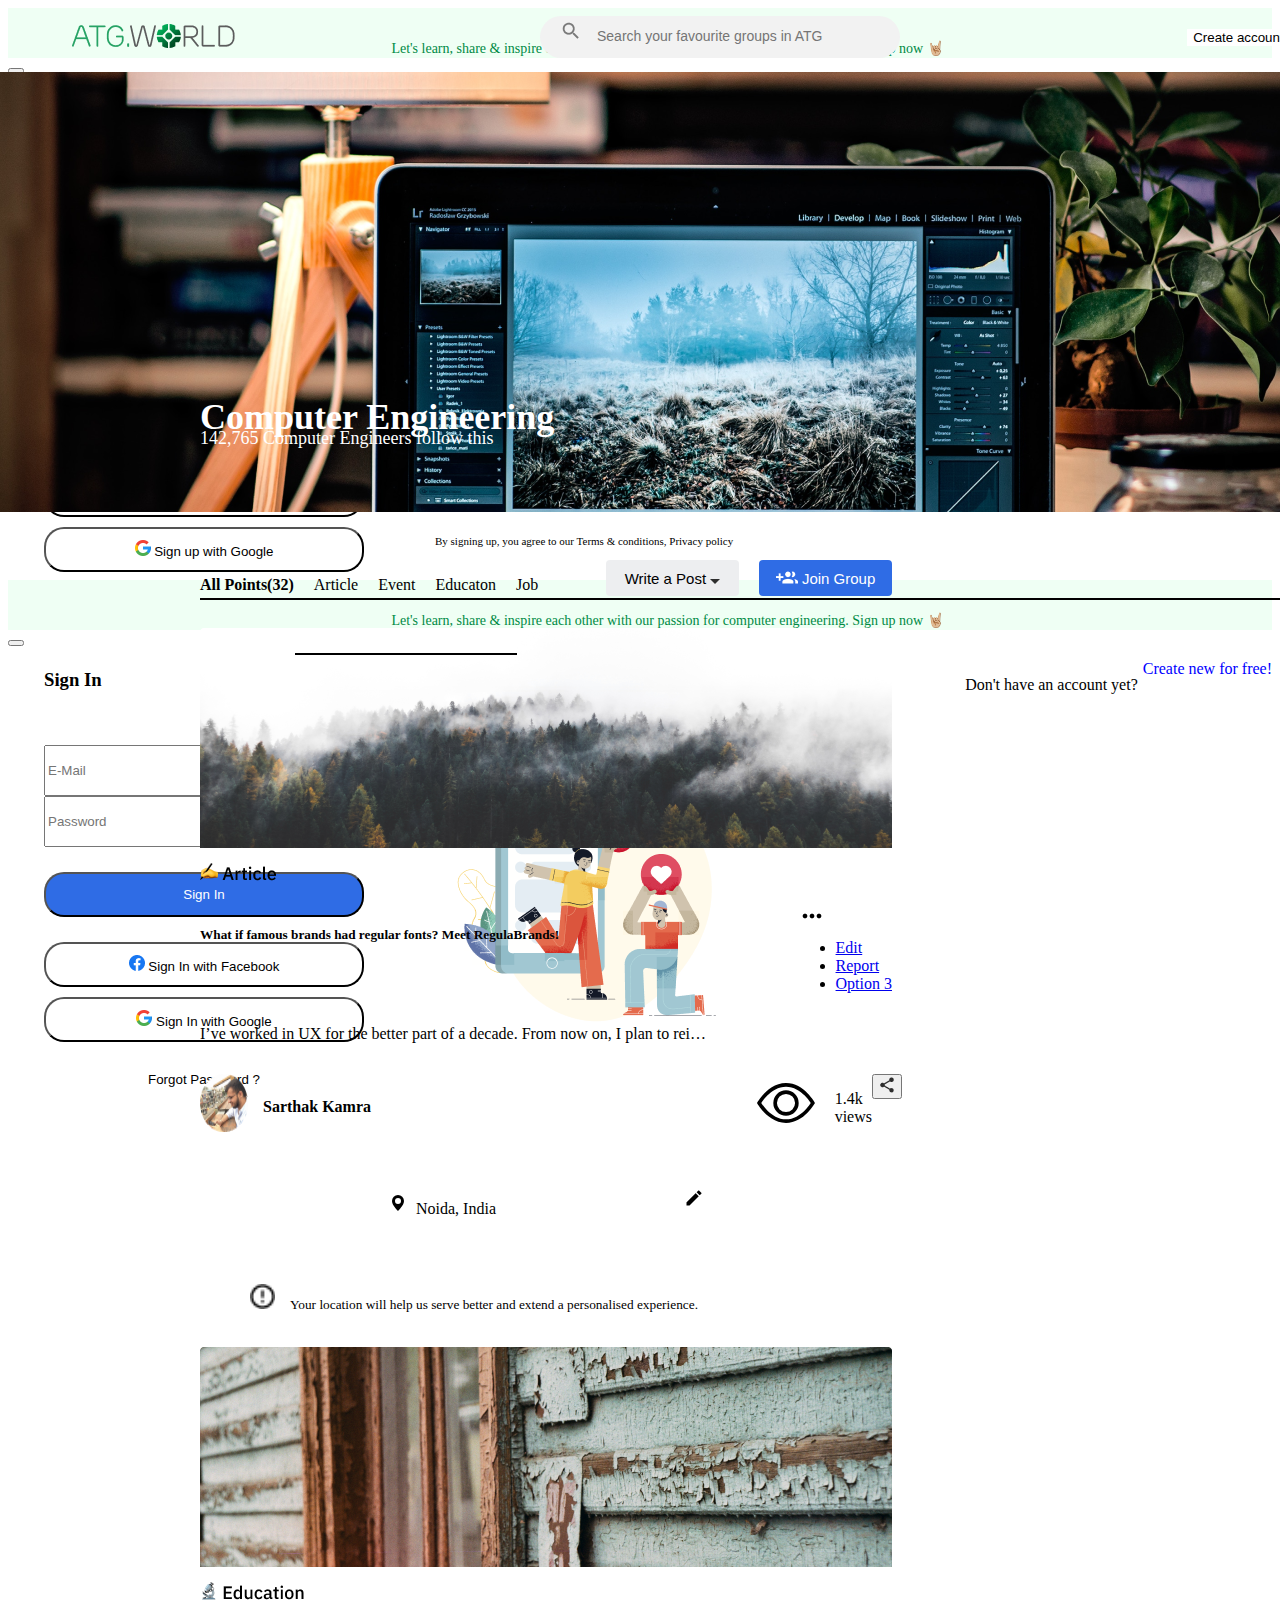
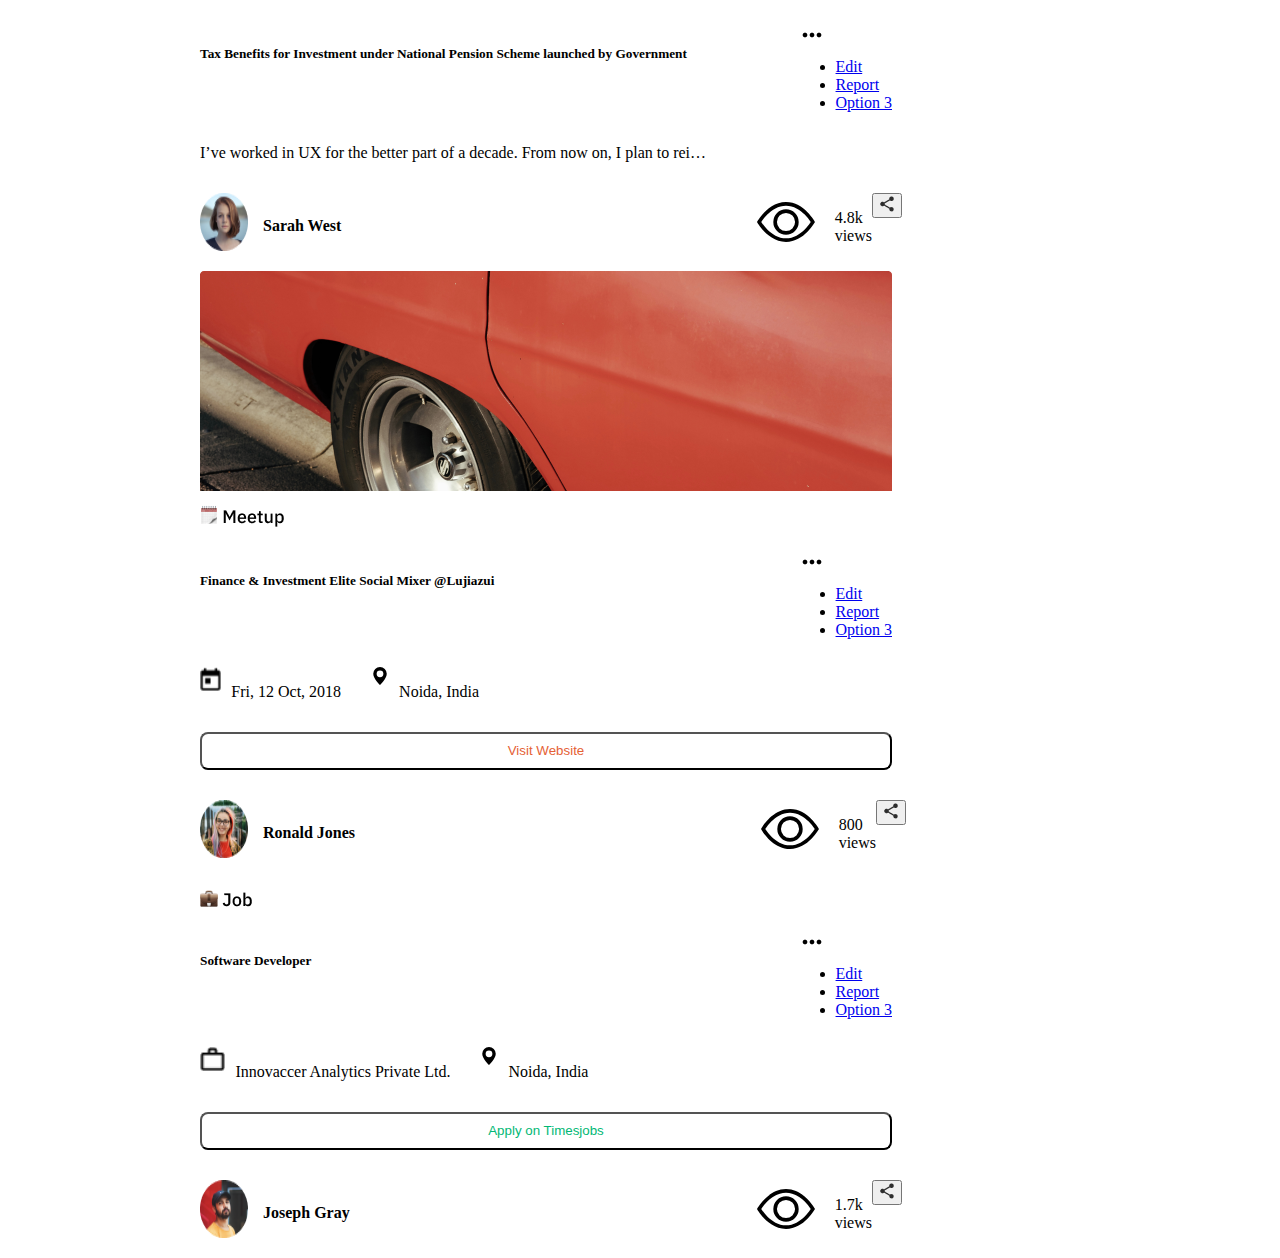
==== index.html @ e3e0e8a8 "initial commit" ====
<!DOCTYPE html>
<html lang="en">
<head>
    <meta charset="UTF-8">
    <meta http-equiv="X-UA-Compatible" content="IE=edge">
    <meta name="viewport" content="width=device-width, initial-scale=1.0">
    <title>ATG WORLD</title>
    <!-- CSS only -->
    <link href="https://cdn.jsdelivr.net/npm/bootstrap@5.1.1/dist/css/bootstrap.min.css" rel="stylesheet" integrity="sha384-F3w7mX95PdgyTmZZMECAngseQB83DfGTowi0iMjiWaeVhAn4FJkqJByhZMI3AhiU" crossorigin="anonymous">
    <script src="https://cdn.jsdelivr.net/npm/@popperjs/core@2.9.2/dist/umd/popper.min.js" ></script>
    <script src="https://cdn.jsdelivr.net/npm/bootstrap@5.0.1/dist/js/bootstrap.min.js" integrity="sha384-Atwg2Pkwv9vp0ygtn1JAojH0nYbwNJLPhwyoVbhoPwBhjQPR5VtM2+xf0Uwh9KtT" crossorigin="anonymous"></script>
    <link rel="stylesheet" href="./static/style.css">
</head>
<body>

    <!-- Navbar Content -->

    <nav class="navbar">
        <img src="./static/images/wholeatgworld.png" class="logo" alt="">
        <div class="search-bar">
            <div class="search">
                <img src="./static/images/Vectorsearch.png">
            </div>
            <input type="text" placeholder= "Search your favourite groups in ATG" class="input">
        </div>
        <div class="create-account">
            <div class="create-account-text">
                <button type="button" class="text" data-bs-toggle="modal" data-bs-target="#staticBackdrop">
                    Create account. <a class="signin-link">It's free!</a>
                </button>
            </div>
            <div class="create-account-img">
                <img src="./static/images/Vectorarrow.png" alt="" class="arrow">
            </div>
        </div>
    </nav>

    <!-- Sign up Modal -->
    <div class="modal fade" id="staticBackdrop" data-bs-backdrop="static" data-bs-keyboard="false" tabindex="-1" aria-labelledby="staticBackdropLabel" aria-hidden="true">
        <div class="modal-dialog modal-dialog-centered modal-lg">
            <div class="modal-content">
                <div class="modal-header">
                    <div class="alert" role="alert">
                        Let's learn, share & inspire each other with our passion for computer engineering. Sign up now 🤘🏼
                    </div>
                    <div class="mobile-header">
                        <h4>Create Account</h4>
                    </div>
                    <button type="button" class="btn-close" data-bs-dismiss="modal" aria-label="Close"></button>
                </div>
                <div class="modal-body">
                    <div class="create-account-modal">
                        <div class="create-account-modal-left">
                            <h3>Create Account</h3>
                        </div>
                        <div class="create-account-modal-right">
                            <p>Already have an account?</p>
                            <a data-bs-toggle="modal" data-bs-target="#exampleModal" id="signin-link" class="signin-link">Sign In</a>
                        </div>
                    </div>
                    <div class="modal-content-form">
                        <div class="modal-content-form-left">
                            <form>
                                <div class="first-last-name">
                                    <input type="text" placeholder="First Name" class="name">
                                    <input type="text" placeholder="Last Name" class="name">
                                </div>
                                <div class="email">
                                    <input type="email" name="" id="" placeholder="E-Mail" class="input-box">
                                </div>
                                <div class="password">
                                    <input type="password" placeholder="Password" class="input-box">
                                </div>
                                <div class="confirm-password">
                                    <input type="password" placeholder="Confirm Password" class="input-box">
                                </div>
                            </form>
                            <div class="signup-buttons">
                                <button type="button" class="create-account-button">Create Account</button>
                                <div class="signup-buttons-2">
                                    <div class="facebook-button">
                                        <button type="button" > <img src="./static/images/f_logo_RGB-Blue_1024fb.png" alt=""> Sign up with Facebook</button>
                                    </div>
                                    <div class="google-button">
                                        <button type="button" > <img src="./static/images/google-symbol.png" alt=""> Sign up with Google</button>
                                    </div>
                                </div>
                            </div>
                            <div class="signup-buttons-mobile">
                                <div class="signup-mobile">
                                    <button type="button" class="create-account-button">Create Account</button>
                                    <a data-bs-toggle="modal" data-bs-target="#exampleModal" id="signin-link" class="signin-link">or, Sign In</a>
                                </div>
                            
                                <div class="signup-buttons-2">
                                    <div class="facebook-button">
                                        <button type="button" > <img src="./static/images/f_logo_RGB-Blue_1024fb.png" alt=""> Sign up with Facebook</button>
                                    </div>
                                    <div class="google-button">
                                        <button type="button" > <img src="./static/images/google-symbol.png" alt=""> Sign up with Google</button>
                                    </div>
                                </div>
                                <p class="agreement">By signing up, you agree to our Terms & conditions, Privacy policy</p>
                            </div>
                        </div>
                        <div class="modal-content-form-right">
                            <img src="./static/images/Group 3signupimage.png" alt="">
                            <p>By signing up, you agree to our Terms & conditions, Privacy policy</p>
                        </div>
                    </div>
                </div>
            </div>
        </div>
    </div>

    <!-- Sign In Modal  -->

    <div class="modal fade" id="exampleModal" tabindex="-1" aria-labelledby="exampleModalLabel" aria-hidden="true">
        <div class="modal-dialog modal-dialog-centered modal-lg ">
            <div class="modal-content h-80">
                <div class="modal-header">
                    <div class="alert" role="alert">
                        Let's learn, share & inspire each other with our passion for computer engineering. Sign up now 🤘🏼
                    </div>
                    <div class="mobile-header">
                        <h4>Welcome Back!</h4>
                    </div>
                    <button type="button" class="btn-close" data-bs-dismiss="modal" aria-label="Close"></button>
                </div>
                <div class="modal-body">
                    <div class="create-account-modal">
                        <div class="create-account-modal-left">
                            <h3>Sign In</h3>
                        </div>
                        <div class="create-account-modal-right">
                            <p>Don't have an account yet?</p>
                            <a data-bs-toggle="modal" data-bs-target="#exampleModal" class="signin-link">Create new for free!</a>
                        </div>
                    </div>
                    <div class="modal-content-form">
                        <div class="modal-content-form-left">
                            <form>
                                <div class="email">
                                    <input type="email" name="" id="" placeholder="E-Mail" class="input-box">
                                </div>
                                <div class="password">
                                    <input type="password" placeholder="Password" class="input-box">
                                </div>
                            </form>
                            <div class="signup-buttons">
                                <button type="button" class="create-account-button"> <a href="./index-loggedin.html"> Sign In</a></button>
                                <div class="signup-buttons-2">
                                    <div class="facebook-button">
                                        <button type="button" > <img src="./static/images/f_logo_RGB-Blue_1024fb.png" alt=""> Sign In with Facebook</button>
                                    </div>
                                    <div class="google-button">
                                        <button type="button" > <img src="./static/images/google-symbol.png" alt=""> Sign In with Google</button>
                                    </div>
                                    <div class="forgot-password">
                                        <button type="button">Forgot Password ?</button>
                                    </div>
                                </div>
                            </div>
                            <div class="signup-buttons-mobile" id="signin-mobile-button">
                                <div class="signup-mobile">
                                    <button type="button" class="create-account-button">Sign In</button>
                                    <a data-bs-toggle="modal" data-bs-target="#exampleModal" class="signin-link">or, Create Account</a>
                                </div>
                            
                                <div class="signup-buttons-2" id="signin-mobile-button-2">
                                    <div class="facebook-button">
                                        <button type="button" > <img src="./static/images/f_logo_RGB-Blue_1024fb.png" alt=""> Sign In with Facebook</button>
                                    </div>
                                    <div class="google-button">
                                        <button type="button" > <img src="./static/images/google-symbol.png" alt=""> Sign In with Google</button>
                                    </div>
                                    <div class="forgot-password">
                                        <button type="button">Forgot Password ?</button>
                                    </div>
                                </div>
                            </div>
                        </div>
                        <div class="modal-content-form-right">
                            <img src="./static/images/Group 3signupimage.png" alt="">
                        </div>
                    </div>
                </div>
            </div>
        </div>
    </div>

    <!-- Banner -->

    <div class="banner">
        <div class="banner-img">
            <img src="./static/images/Rectangle 2banner.png" alt="" class="computer">
        </div>
        <div class="banner-text">
            <p class="computer-1">Computer Engineering</p>
            <p class="computer-2">142,765 Computer Engineers follow this</p>
        </div>
    </div>

    <div class="show-mobile-top">
        <button><img src="./static/images/arrow_back_24pxback.png" class="arrow-back" alt=""></button>
        <button type="button" class="leave-group-mobile" data-bs-toggle="modal" data-bs-target="#staticBackdrop">Join group</button>
    </div>

    <!-- Main Content  -->

    <div class="main-container">
        <div class="navigation">
            <div class="navigation-left">
                <ul>
                    <li class="all-points">All Points(32)</li>
                    <li>Article</li>
                    <li>Event</li>
                    <li>Educaton</li>
                    <li>Job</li>
                </ul>
            </div>
            <div class="navigation-right">
                <button type="button" class="button-1">Write a Post <img src="./static/images/Vectorarrow.png" alt=""> </button>
                <button type="button" class="button-2"> <img src="./static/images/Vectoradd.png" alt="">  Join Group</button>
            </div>
        </div>
        <div class="navigation-mobile">
            <div class="navigation-mobile-left">
                <p>Posts (368)</p>
            </div>
            <div class="navigation-mobile-right">
                <button type="button" class="btn btn-secondary" role="button" id="dropdownMenuLink" data-bs-toggle="dropdown" aria-expanded="false">Filter: All <img src="./static/images/Vectorarrow.png" alt=""></button>
                <ul class="dropdown-menu" aria-labelledby="dropdownMenuLink">
                    <li><a class="dropdown-item" href="#">Article</a></li>
                    <li><a class="dropdown-item" href="#">Events</a></li>
                    <li><a class="dropdown-item" href="#">Education</a></li>
                    <li><a class="dropdown-item" href="#">Job</a></li>
                  </ul>
            </div>
        </div>
        <hr class="first-hr">
        <br>
        <div class="row">
            <div class="card col-8">
                <img src="./static/images/Rectangle 5article.png" class="card-img-top" alt="...">
                <div class="card-body">
                    <img src="./static/images/✍️ Article.png" alt="" class="article">
                    <div class="card-heading">
                        <h5 class="card-title">What if famous brands had regular fonts? Meet RegulaBrands!</h5>
                        <div class="dropdown">
                            <button type="button" class="btn btn-secondary" role="button" id="dropdownMenuLink" data-bs-toggle="dropdown" aria-expanded="false"><img src="./static/images/Vector3dots.png" alt=""></button>
                            <ul class="dropdown-menu" aria-labelledby="dropdownMenuLink">
                              <li><a class="dropdown-item" href="#">Edit</a></li>
                              <li><a class="dropdown-item" href="#">Report</a></li>
                              <li><a class="dropdown-item" href="#">Option 3</a></li>
                            </ul>
                        </div>
                    </div>
                    <p class="card-text">I’ve worked in UX for the better part of a decade. From now on, I plan to rei…</p>
                    <div class="details">
                        <div class="details-left">
                            <img src="./static/images/Rectangle 3person1.png" alt="">
                            <p>Sarthak Kamra</p>
                        </div>
                        <div class="details-right">
                            <div class="views">
                                <img src="./static/images/eye.svg" alt="">
                                <p>1.4k views</p>
                            </div>
                            <div class="share">
                                <button type="button"><img src="./static/images/Vectorshare.png" alt=""></button>
                            </div>
                        </div>
                    </div>
                    <div class="details-mobile">
                        <div class="details-mobile-left">
                            <img src="./static/images/Rectangle 3person1.png" alt="">
                            <div class="views">
                                <p>Sarthak Kamra <br> 1.4k views </p>
                            </div>
                        </div>
                        <div class="details-mobile-right">
                            <div class="share">
                                <button type="button"><img src="./static/images/Vectorshare.png" alt=""> Share</button>
                            </div>
                        </div>
                    </div>
                </div>
            </div>
            <div class="card col-4" id="location">
                <div class="location">
                    <div class="location-left">
                        <img src="./static/images/location.svg" alt="">
                        <p>Noida, India</p>
                    </div>
                    <div class="location-right">
                        <img src="./static/images/Vectorpencil.png" alt="">
                    </div>
                </div>
                <hr class="second-hr">
                <div class="note">
                    <img src="./static/images/Vectorsymbol.png" alt="">
                    <p>Your location will help us serve better and extend a personalised experience.</p>
                </div>
            </div>
        </div>

        <div class="row">
            <div class="card col-8">
                <img src="./static/images/Rectangle 5education.png" class="card-img-top" alt="...">
                <div class="card-body">
                    <img src="./static/images/🔬️ Education.png" alt="" class="article">
                    <div class="card-heading">
                        <h5 class="card-title">Tax Benefits for Investment under National Pension Scheme launched by Government</h5>
                        <div class="dropdown">
                            <button type="button" class="btn btn-secondary" role="button" id="dropdownMenuLink" data-bs-toggle="dropdown" aria-expanded="false"><img src="./static/images/Vector3dots.png" alt=""></button>
                            <ul class="dropdown-menu" aria-labelledby="dropdownMenuLink">
                              <li><a class="dropdown-item" href="#">Edit</a></li>
                              <li><a class="dropdown-item" href="#">Report</a></li>
                              <li><a class="dropdown-item" href="#">Option 3</a></li>
                            </ul>
                        </div>
                    </div>
                    <p class="card-text">I’ve worked in UX for the better part of a decade. From now on, I plan to rei…</p>
                    <div class="details">
                        <div class="details-left">
                            <img src="./static/images/Rectangle 3person2.png" alt="">
                            <p>Sarah West</p>
                        </div>
                        <div class="details-right">
                            <div class="views">
                                <img src="./static/images/eye.svg" alt="">
                                <p>4.8k views</p>
                            </div>
                            <div class="share">
                                <button type="button"><img src="./static/images/Vectorshare.png" alt=""></button>
                            </div>
                        </div>
                    </div>
                    <div class="details-mobile">
                        <div class="details-mobile-left">
                            <img src="./static/images/Rectangle 3person2.png" alt="">
                            <div class="views">
                                <p>Sarah West <br> 4.8k views </p>
                            </div>
                        </div>
                        <div class="details-mobile-right">
                            <div class="share">
                                <button type="button"><img src="./static/images/Vectorshare.png" alt=""> Share</button>
                            </div>
                        </div>
                    </div>
                </div>
            </div>
        </div>

        <div class="row">
            <div class="card col-8">
                <img src="./static/images/Rectangle 5meetup.png" class="card-img-top" alt="...">
                <div class="card-body">
                    <img src="./static/images/🗓️ Meetup.png" alt="" class="article">
                    <div class="card-heading">
                        <h5 class="card-title">Finance & Investment Elite Social Mixer @Lujiazui</h5>
                        <div class="dropdown">
                            <button type="button" class="btn btn-secondary" role="button" id="dropdownMenuLink" data-bs-toggle="dropdown" aria-expanded="false"><img src="./static/images/Vector3dots.png" alt=""></button>
                            <ul class="dropdown-menu" aria-labelledby="dropdownMenuLink">
                              <li><a class="dropdown-item" href="#">Edit</a></li>
                              <li><a class="dropdown-item" href="#">Report</a></li>
                              <li><a class="dropdown-item" href="#">Option 3</a></li>
                            </ul>
                        </div>
                    </div>
                    <div class="info">
                        <div class="info-left">
                            <img src="./static/images/Vectorcalendar.png" alt="">
                            <p>Fri, 12 Oct, 2018</p>
                        </div>
                        <div class="info-right">
                            <img src="./static/images/location.svg" alt="">
                            <p>Noida, India</p>
                        </div>
                    </div>
                    <div class="website-button">
                        <button type="button" class="big-button">Visit Website</button>
                    </div>
                    <div class="details">
                        <div class="details-left">
                            <img src="./static/images/Rectangle 3person3.png" alt="">
                            <p>Ronald Jones</p>
                        </div>
                        <div class="details-right">
                            <div class="views">
                                <img src="./static/images/eye.svg" alt="">
                                <p>800 views</p>
                            </div>
                            <div class="share">
                                <button type="button"><img src="./static/images/Vectorshare.png" alt=""></button>
                            </div>
                        </div>
                    </div>
                    <div class="details-mobile">
                        <div class="details-mobile-left">
                            <img src="./static/images/Rectangle 3person3.png" alt="">
                            <div class="views">
                                <p>Ronal Jones <br> 800 views </p>
                            </div>
                        </div>
                        <div class="details-mobile-right">
                            <div class="share">
                                <button type="button"><img src="./static/images/Vectorshare.png" alt=""> Share</button>
                            </div>
                        </div>
                    </div>
                </div>
            </div>
        </div>

        <div class="row">
            <div class="card col-8">
                <div class="card-body">
                    <img src="./static/images/💼️ Job.png" alt="" class="article">
                    <div class="card-heading">
                        <h5 class="card-title">Software Developer</h5>
                        <div class="dropdown">
                            <button type="button" class="btn btn-secondary" role="button" id="dropdownMenuLink" data-bs-toggle="dropdown" aria-expanded="false"><img src="./static/images/Vector3dots.png" alt=""></button>
                            <ul class="dropdown-menu" aria-labelledby="dropdownMenuLink">
                              <li><a class="dropdown-item" href="#">Edit</a></li>
                              <li><a class="dropdown-item" href="#">Report</a></li>
                              <li><a class="dropdown-item" href="#">Option 3</a></li>
                            </ul>
                          </div>
                    </div>
                    <div class="info">
                        <div class="info-left">
                            <img src="./static/images/Vectorbag.png" alt="">
                            <p>Innovaccer Analytics Private Ltd.</p>
                        </div>
                        <div class="info-right">
                            <img src="./static/images/location.svg" alt="">
                            <p>Noida, India</p>
                        </div>
                    </div>
                    <div class="website-button">
                        <button type="button" class="big-button-two">Apply on Timesjobs</button>
                    </div>
                    <div class="details">
                        <div class="details-left">
                            <img src="./static/images/Rectangle 3person4.png" alt="">
                            <p>Joseph Gray</p>
                        </div>
                        <div class="details-right">
                            <div class="views">
                                <img src="./static/images/eye.svg" alt="">
                                <p>1.7k views</p>
                            </div>
                            <div class="share">
                                <button type="button"><img src="./static/images/Vectorshare.png" alt=""></button>
                            </div>
                        </div>
                    </div>
                    <div class="details-mobile">
                        <div class="details-mobile-left">
                            <img src="./static/images/Rectangle 3person4.png" alt="">
                            <div class="views">
                                <p>Joseph Gray <br> 1.7k views </p>
                            </div>
                        </div>
                        <div class="details-mobile-right">
                            <div class="share">
                                <button type="button"><img src="./static/images/Vectorshare.png" alt=""> Share</button>
                            </div>
                        </div>
                    </div>
                </div>
            </div>
        </div>

    </div>

    <div class="edit-button">
        <button type="button"><img src="./static/images/edit_24px_outlined.svg" alt=""></button>
    </div>

</body>
</html>
---- static/style.css ----
/* Nabvar Styling */

.logo{
    position: absolute;
    width: 162.57px;
    height: 24px;
    left: 72px;
    top: 24px;
}

.search-bar{
    position: absolute;
    width: 360px;
    height: 42px;
    left: 540px;
    top: 16px;
    background: #F2F2F2;
    border-radius: 21px;
}

.search{
    position: absolute;
    left: 22px;
    right: 14.63px;
    top: 6px;
}

.input{
    position: absolute;
    width: 242px;
    height: 19px;
    left: 55px;
    top: 9.5px;
    font-style: normal;
    font-weight: 500;
    font-size: 14px;
    line-height: 18px;
    color: #5C5C5C;
    border: none;
    background-color: #F2F2F2;
}

.create-account-text{
    position: absolute;
    width: 183px;
    height: 21px;
    left: 1161px;
    top: 26px;
    font-style: normal;
    font-weight: 500;
    font-size: 16px;
    line-height: 21px;
    text-align: right;
    color: #2E2E2E;
}

.create-account-text a{
    text-decoration: none;
}

.text{
    cursor: pointer;
    /* color: #2F6CE5; */
    background: #FFFFFF;
    border: none;
}

.modal-header{
    background:#EFFFF4;
    height: 50px;
}

.mobile-header{
    display: none;
}

.alert{
    padding-top: 33px;
    padding-left: 55px;
    text-align: center;
    font-weight: 500;
    font-size: 14px;
    line-height: 16px;
    color: #008A45;
}

.modal-body{
    text-align: left;
}

.create-account-modal{
    padding-top: 20px;
    display: flex;
    justify-content: space-between;
}

.create-account-modal-left{
    padding-left: 36px;
}

.create-account-modal-right{
    display: flex;
    padding-top: 10px;
}

.create-account-modal-right a{
    padding-left: 5px;
    cursor: pointer;
    /* text-decoration: none; */
    color: blue;
}

.modal-content-form{
    display: flex;
}

.modal-content-form-left{
    padding-top: 35px;
    padding-left: 36px;
}

.first-last-name{
    display: flex;
}

.first-last-name input{
    height: 45px;
    width: 160px;
}

.email input, .password input, .confirm-password input{
    height: 45px;
    width: 320px;
}

.signup-buttons{
    display: block;
    padding-top: 25px;
}

.signup-buttons-mobile{
    display: none;
}

.signup-buttons button{
    width: 320px;
    height: 45px;
    border-radius: 20px;
}

.create-account-button{
    background: #2F6CE5;
    color: #FFFFFF;
}

.create-account-button a{
    text-decoration: none;
    color: #FFFFFF;
}

.signup-buttons-2{
    padding-top: 25px;
}

.google-button{
    padding-top: 10px;
}

.google-button img{
    width: 16px;
}

.facebook-button img{
    width: 16px;
}

.facebook-button button{
    background: #FFFFFF;
}

.google-button button{
    background: #FFFFFF;
}

.modal-content-form-right{
    padding-left: 55px;
    padding-bottom: 20px;
}

.modal-content-form-right img{
    padding-top: 30px;
}

.modal-content-form-right p{
    padding-top: 30px;
    font-size: 11px;
    line-height: 16px;
}

.forgot-password button{
    background: #FFFFFF;
    border: none;
}

.forgot-password{
    padding-top: 15px;
    padding-bottom: 40px;
}

.create-account-img{
    position: absolute;
    left: 1351px;
    top: 24px;
    padding-right: 61px;
}

.show-mobile-top{
    display: none;
}

/* Banner Styling */

.banner-img{
    position: absolute;
    width: 1440px;
    height: 440px;
    left: 0px;
    top: 72px;
}

.computer-1{
    position: absolute;
    width: 378px;
    height: 47px;
    left: 200px;
    top: 358px;
    font-family: IBM Plex Sans;
    font-style: normal;
    font-weight: bold;
    font-size: 36px;
    line-height: 47px;
    color: #FFFFFF;
}

.computer-2{
    position: absolute;
    width: 327px;
    height: 23px;
    left: 200px;
    top: 409px;
    font-family: IBM Plex Sans;
    font-style: normal;
    font-weight: normal;
    font-size: 18px;
    line-height: 23px;
    color: #FFFFFF;
}

/* Main Content Styling  */

.main-container{
    position: absolute;
    left: 200px;
    top: 560px;
}

.navigation-left ul{
    padding-left: 0px;
    display: flex;
    justify-content: space-between;
}

.navigation-left ul li{
    list-style-type: none;
    padding-right: 20px;
}

.navigation{
    display: flex;
    justify-content: space-between;
}

.navigation-mobile{
    display: none;
}

.button-1{
    background: #EDEEF0;
    border: none;
    border-radius: 4px;
    width: 133px;
    height: 36px;
    font-weight: 500;
    font-size: 15px;
    line-height: 19px;
}

.button-2{
    margin-left: 16px;
    width: 133px;
    height: 36px;
    border: none;
    border-radius: 4px;
    background: #2F6CE5;
    font-weight: 500;
    font-size: 15px;
    line-height: 19px;
    color: #FFFFFF;
}

.all-points{
    font-weight: bold;
}

.first-hr{
    position: absolute;
    width: 1270px;
    top: 30px;
    border: 1px solid #020000;
}

.article{
    padding-bottom: 20px;
    padding-top: 10px;
}

.card-heading{
    display: flex;
    justify-content: space-between;
}

.card-heading img{
    height: 6px;
}

.details{
    padding-top: 15px;
    display: flex;
    justify-content: space-between;
}

.details-left{
    display: flex;
    justify-content: space-evenly;
}

.details-left p{
    font-weight: bold;
    padding-top: 8px;
    padding-left: 15px;
}

.details-right{
    display: flex;
    justify-content: space-between;
}

.details-right p{
    margin-left: 20px;
    display: flex;
}

.views{
    display: flex;
    justify-content: space-between;
}

.details-mobile{
    display: none;
}

.location{
    padding-top: 40px;
    display: flex;
    justify-content: space-evenly;
}

.location-left{
    display: flex;
}

.location-left p{
    padding-top: 12px;
    padding-left: 10px;
}

.location-right img{
    padding-top: 18px;
}

.second-hr{
    position: absolute;
    width: 220px;
    height: 0px;
    left: 95px;
    top: 85px;
    border: 1px solid #000000;
}

.note{
    display: flex;
    padding-top: 50px;
    width: 85%;
    padding-left: 50px;
}

.note p{
    font-size: smaller;
}

.note img{
    height: 25px;
    padding-right: 15px;
}

.info{
    display: flex;
    padding-top: 12px;
}

.info-left{
    display: flex;
}

.info-left img{
    height: 24px;
    padding-right: 10px;
}

.info-right{
    display: flex;
}

.info-right img{
    height: 18px;
    padding-left: 30px;
    padding-right: 10px;
}

.website-button{
    padding-top: 15px;
    padding-bottom: 15px;
}

.big-button{
    background: #FFFFFF;
    width: 100%;
    height: 38px;
    border-radius: 8px;
    color: #E56135;
}

.dropdown button{
    background: #FFFFFF;
    border: none;
}

.big-button-two{
    background: #FFFFFF;
    width: 100%;
    height: 38px;
    border-radius: 8px;
    color: #02B875!important;
}

.row{
    padding-bottom: 20px;
}

.edit-button{
    display: none;
    position: fixed;
    left: 1300px;
    top: 550px;
}

.edit-button button{
    border-radius: 50px;
    background: #F0568A;
    height: 50px;
    width: 50px;
}


@media only screen and (max-width: 1000px){
    .modal-dialog{
        width: 420px;
    }

    .alert{
        display: none;
    }

    .modal-header{
        background: none;
    }

    .mobile-header{
        display: block;
        padding-top: 10px;
        padding-left: 10px;
        padding-bottom: 10px;
    }

    .create-account-modal{
        display: none;
    }

    .modal-header{
        padding-bottom: 0px;
    }

    .modal-body{
        padding-top: 0px;
    }

    .modal-content-form-right{
        display: none;
    }

    .signup-mobile{
        display: flex;
        justify-content: space-between;
    }
    
    .signup-mobile a{
        padding-top: 5px;
    }

    .signup-buttons{
        display: none;
    }

    .signup-buttons-mobile{
        display: block;
        padding-top: 25px;
    }

    .signup-buttons-mobile button{
        width: 320px;
        height: 38px;
        border-radius: 20px;
    }
    
    .create-account-button{
        width: 150px!important;
        height: 36px!important;
        background: #2F6CE5;
        color: #FFFFFF;
    }
    
    .create-account-button a{
        text-decoration: none;
        color: #FFFFFF;
    }
    
    .signup-buttons-2{
        padding-top: 25px;
    }
    
    .google-button{
        padding-top: 10px;
    }
    
    .google-button img{
        width: 16px;
    }
    
    .facebook-button img{
        width: 16px;
    }
    
    .facebook-button button{
        background: #FFFFFF;
    }
    
    .google-button button{
        background: #FFFFFF;
    }

    .agreement{
        padding-top: 30px;
        text-align: center;
        font-size: 11px;
        line-height: 16px;
    }

    .forgot-password{
        padding-top: 25px;
        padding-bottom: 35px;
    }

    #signin-mobile-button{
        padding-top: 45px;
    }

    #signin-mobile-button-2{
        padding-top: 45px;
    }
}


@media only screen and (max-width: 880px){

    .modal-dialog{
        width: 420px;
    }

    .alert{
        display: none;
    }

    .modal-header{
        background: none;
    }

    .mobile-header{
        display: block;
        padding-top: 10px;
        padding-left: 10px;
        padding-bottom: 10px;
    }

    .create-account-modal{
        display: none;
    }

    .modal-header{
        padding-bottom: 0px;
    }

    .modal-body{
        padding-top: 0px;
    }

    .modal-content-form-right{
        display: none;
    }

    .signup-mobile{
        display: flex;
        justify-content: space-between;
    }
    
    .signup-mobile a{
        cursor: pointer;
        color: blue;
        padding-top: 5px;
    }

    .signup-buttons{
        display: none;
    }

    .signup-buttons-mobile{
        display: block;
        padding-top: 25px;
    }

    .signup-buttons-mobile button{
        width: 320px;
        height: 38px;
        border-radius: 20px;
    }
    
    .create-account-button{
        width: 150px!important;
        height: 36px!important;
        background: #2F6CE5;
        color: #FFFFFF;
    }
    
    .create-account-button a{
        text-decoration: none;
        color: #FFFFFF;
    }
    
    .signup-buttons-2{
        padding-top: 25px;
    }
    
    .google-button{
        padding-top: 10px;
    }
    
    .google-button img{
        width: 16px;
    }
    
    .facebook-button img{
        width: 16px;
    }
    
    .facebook-button button{
        background: #FFFFFF;
    }
    
    .google-button button{
        background: #FFFFFF;
    }

    .agreement{
        padding-top: 30px;
        text-align: center;
        font-size: 11px;
        line-height: 16px;
    }

    .forgot-password{
        padding-top: 25px;
        padding-bottom: 35px;
    }

    #signin-mobile-button{
        padding-top: 45px;
    }

    #signin-mobile-button-2{
        padding-top: 45px;
    }

    .navbar{
        display: none;
    }

    .show-mobile-top{
        display: flex;
        justify-content: space-between;
    }

    .arrow-back{
        position: absolute;
        top: 5%;
        left: 45px;
        width: 20px;
        height: 20px;
    }

    .leave-group-mobile{
        position: absolute;
        top: 5%;
        right: 15px;
        background: transparent;
        color: #FFFFFF;
        border: solid #FFFFFF;
        border-radius: 8px;
        font-size: 12px;
        font-weight: bold;
    }

    .banner-img{
        position: absolute;
        top: 0px;
        height: 236px;
    }

    .banner-img img{
        width: 100vw;
        height: 236px;
        left: 0px;
    }

    .computer-1{
        position: absolute;
        width: 179px;
        height: 22px;
        left: 50px;
        top: 155px;
        font-size: 17px;
    }

    .computer-2{
        position: absolute;
        width: 218px;
        height: 16px;
        left: 50px;
        top: 180px;
        font-size: 12px;
        padding-top: 10px;
    }

    .main-container{
        top: 280px;
        left: 30px;
        width: 100vw;
    }

    .navigation-left{
        display: none;
    }

    .navigation-right{
        display: none;
    }

    .navigation-mobile{
        display: flex;
        justify-content: space-between;
        width: 85vw;
    }

    .navigation-mobile-left p{
        font-weight: bold;
        font-size: 14px;
        line-height: 18px;
    }

    .navigation-mobile-right button{
        background: #F1F3F5;
        border-radius: 5px;
        color: #000000;
        width: 106px;
        height: 32px;
        font-size: 15px;
        padding-top: 3px;
    }

    hr{
        display: none;
    }

    #location{
        display: none;
    }

    .card{
        padding-top: 10px;
        width: 95vw;
    }

    .card-title{
        font-weight: 600;
        font-size: 16px;
        line-height: 21px;
    }

    .card-text{
        font-size: 14px;
        line-height: 18px;
    }

    .details{
        display: none;
    }

    .details-mobile{
        display: flex;
        justify-content: space-between;
        padding-top: 20px;
    }

    .details-mobile-left{
        display: flex;
    }

    .details-mobile-left img{
        width: 37px;
        height: 37px;
    }

    .views{
        display: block;
        padding-left: 12px;
    }

    .share button{
        width: 85px;
        height: 35px;
        background: #FFFFFF;
        border-radius: 10px;
    }

    .edit-button{
        display: block;
        position: fixed;
        left: 88%;
        top: 85%;
    }

}
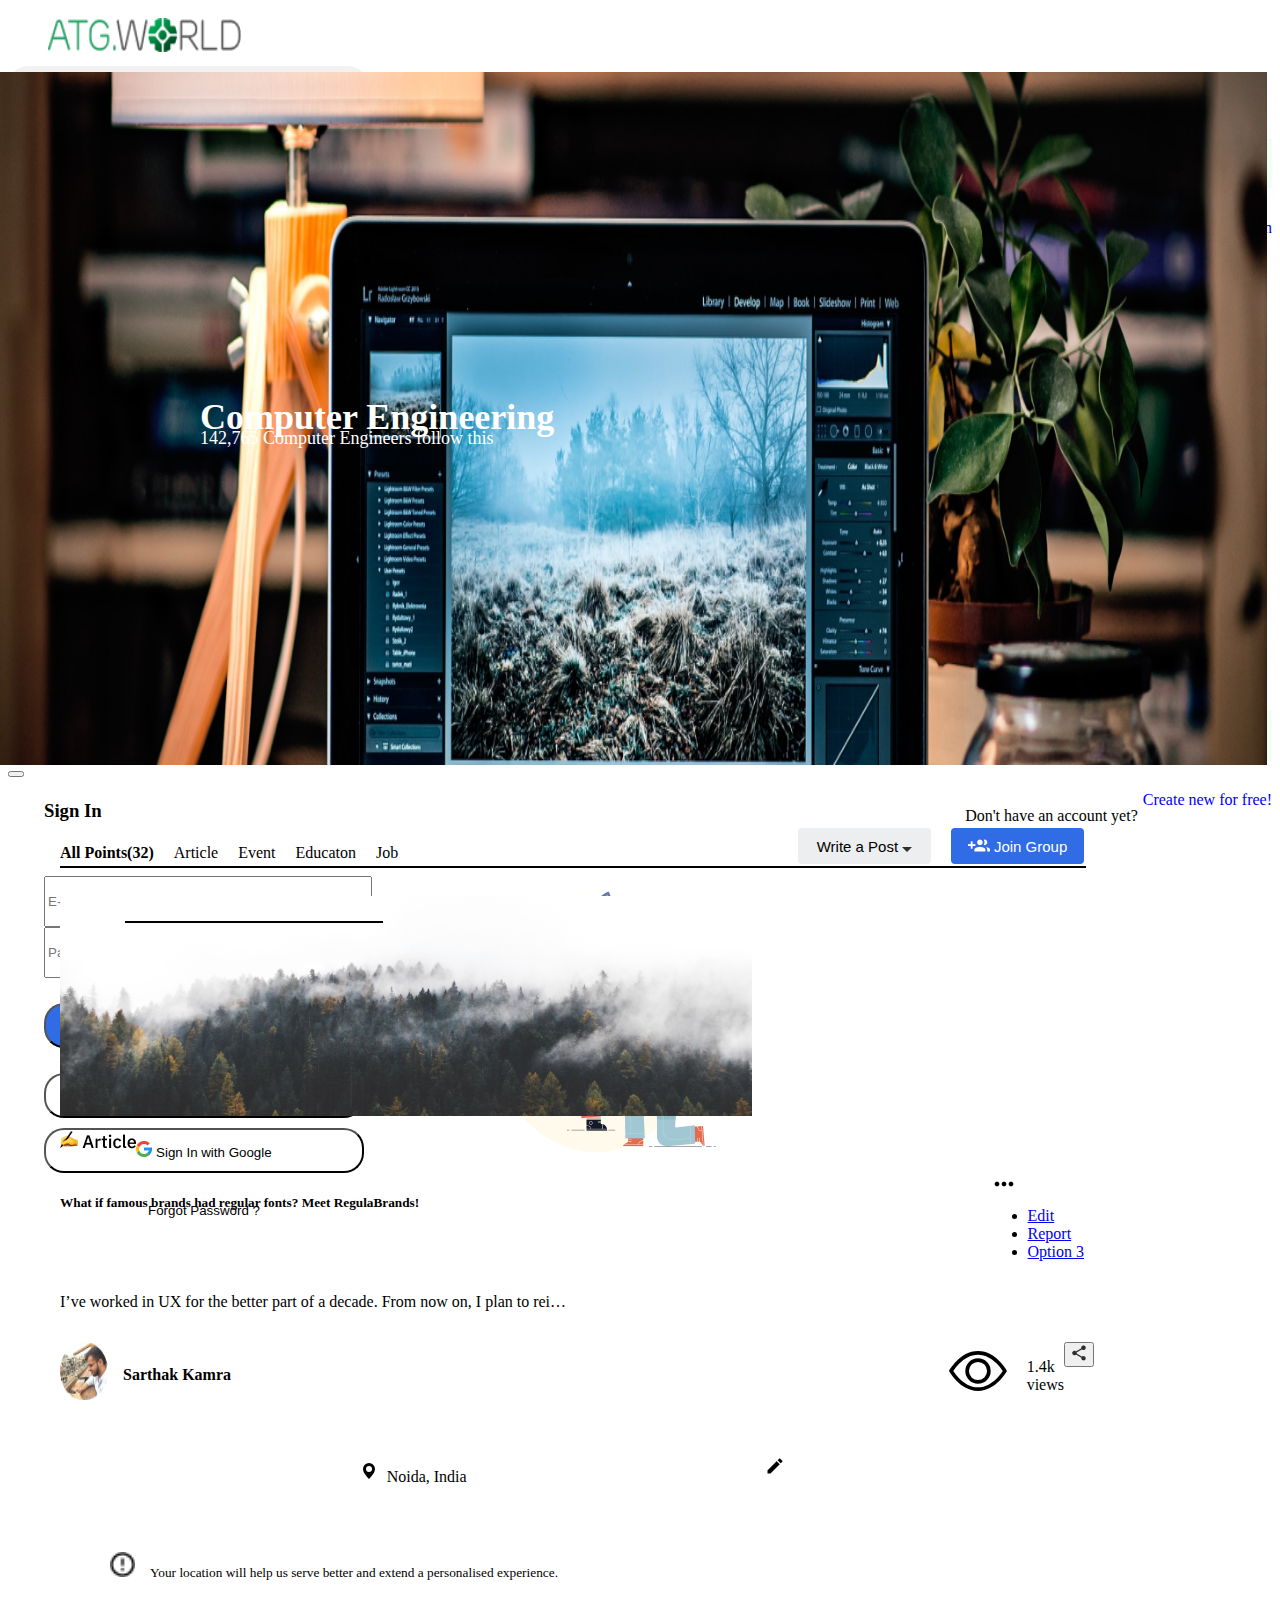
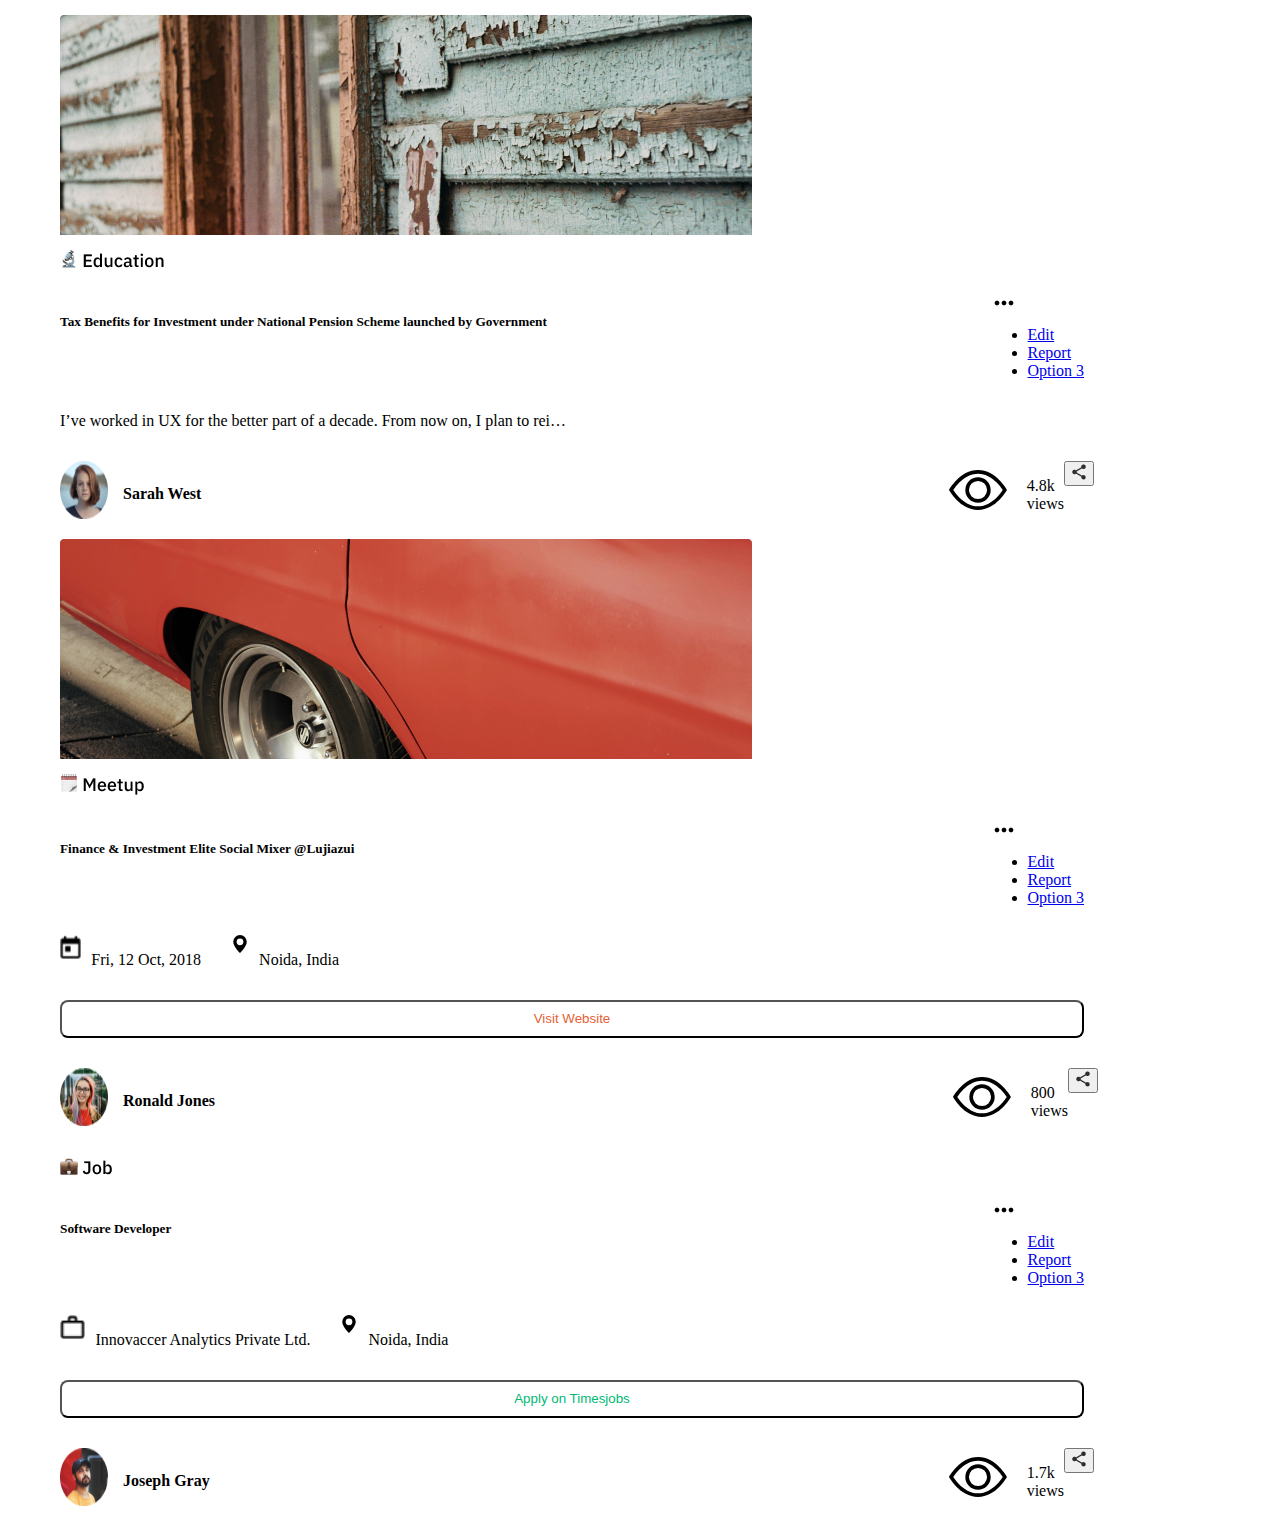
==== commit 4794b360: "minor optimization" ====
--- a/index.html
+++ b/index.html
@@ -21,7 +21,9 @@
             <div class="search">
                 <img src="./static/images/Vectorsearch.png">
             </div>
-            <input type="text" placeholder= "Search your favourite groups in ATG" class="input">
+            <div class="search-bar-input">
+                <input type="text" placeholder= "Search your favourite groups in ATG" class="input">
+            </div>
         </div>
         <div class="create-account">
             <div class="create-account-text">
--- a/static/style.css
+++ b/static/style.css
@@ -1,32 +1,43 @@
 /* Nabvar Styling */
 
+.navbar{
+    width: 100%;
+}
+
 .logo{
-    position: absolute;
-    width: 162.57px;
-    height: 24px;
+    padding-left: 40px;
+    padding-top: 10px;
+    width: 192.57px;
+    height: 34px;
     left: 72px;
     top: 24px;
 }
 
 .search-bar{
-    position: absolute;
+    margin-top: 10px;
+    display: flex;
     width: 360px;
     height: 42px;
     left: 540px;
     top: 16px;
     background: #F2F2F2;
-    border-radius: 21px;
+    border-radius: 20px;
 }
 
 .search{
-    position: absolute;
+    padding-left: 10px;
+    padding-top: 6px;
     left: 22px;
     right: 14.63px;
     top: 6px;
 }
 
+.search-bar-input{
+    padding-top: 7px;
+    padding-left: 18px;
+}
+
 .input{
-    position: absolute;
     width: 242px;
     height: 19px;
     left: 55px;
@@ -41,7 +52,6 @@
 }
 
 .create-account-text{
-    position: absolute;
     width: 183px;
     height: 21px;
     left: 1161px;
@@ -60,9 +70,19 @@
 
 .text{
     cursor: pointer;
-    /* color: #2F6CE5; */
     background: #FFFFFF;
     border: none;
+}
+
+.create-account{
+    display: flex;
+    padding-top: 10px;
+}
+
+.create-account-img{
+    left: 1351px;
+    top: 24px;
+    padding-right: 30px;
 }
 
 .modal-header{
@@ -106,7 +126,6 @@
 .create-account-modal-right a{
     padding-left: 5px;
     cursor: pointer;
-    /* text-decoration: none; */
     color: blue;
 }
 
@@ -205,13 +224,6 @@
 .forgot-password{
     padding-top: 15px;
     padding-bottom: 40px;
-}
-
-.create-account-img{
-    position: absolute;
-    left: 1351px;
-    top: 24px;
-    padding-right: 61px;
 }
 
 .show-mobile-top{
@@ -226,6 +238,11 @@
     height: 440px;
     left: 0px;
     top: 72px;
+}
+
+.banner-img img{
+    width: 99vw;
+    height: 77vh;
 }
 
 .computer-1{
@@ -260,8 +277,9 @@
 
 .main-container{
     position: absolute;
-    left: 200px;
-    top: 560px;
+    left: 60px;
+    top: 92vh;
+    width: 80vw;
 }
 
 .navigation-left ul{
@@ -314,7 +332,7 @@
 
 .first-hr{
     position: absolute;
-    width: 1270px;
+    width: 80vw;
     top: 30px;
     border: 1px solid #020000;
 }
@@ -390,9 +408,9 @@
 
 .second-hr{
     position: absolute;
-    width: 220px;
+    width: 20vw;
     height: 0px;
-    left: 95px;
+    left: 65px;
     top: 85px;
     border: 1px solid #000000;
 }
@@ -750,6 +768,7 @@
 
     .banner-img{
         position: absolute;
+        width: 100vw;
         top: 0px;
         height: 236px;
     }
@@ -873,9 +892,9 @@
     .edit-button{
         display: block;
         position: fixed;
-        left: 88%;
-        top: 85%;
-    }
-
-}
-
+        left: 71%;
+        top: 75%;
+    }
+
+}
+
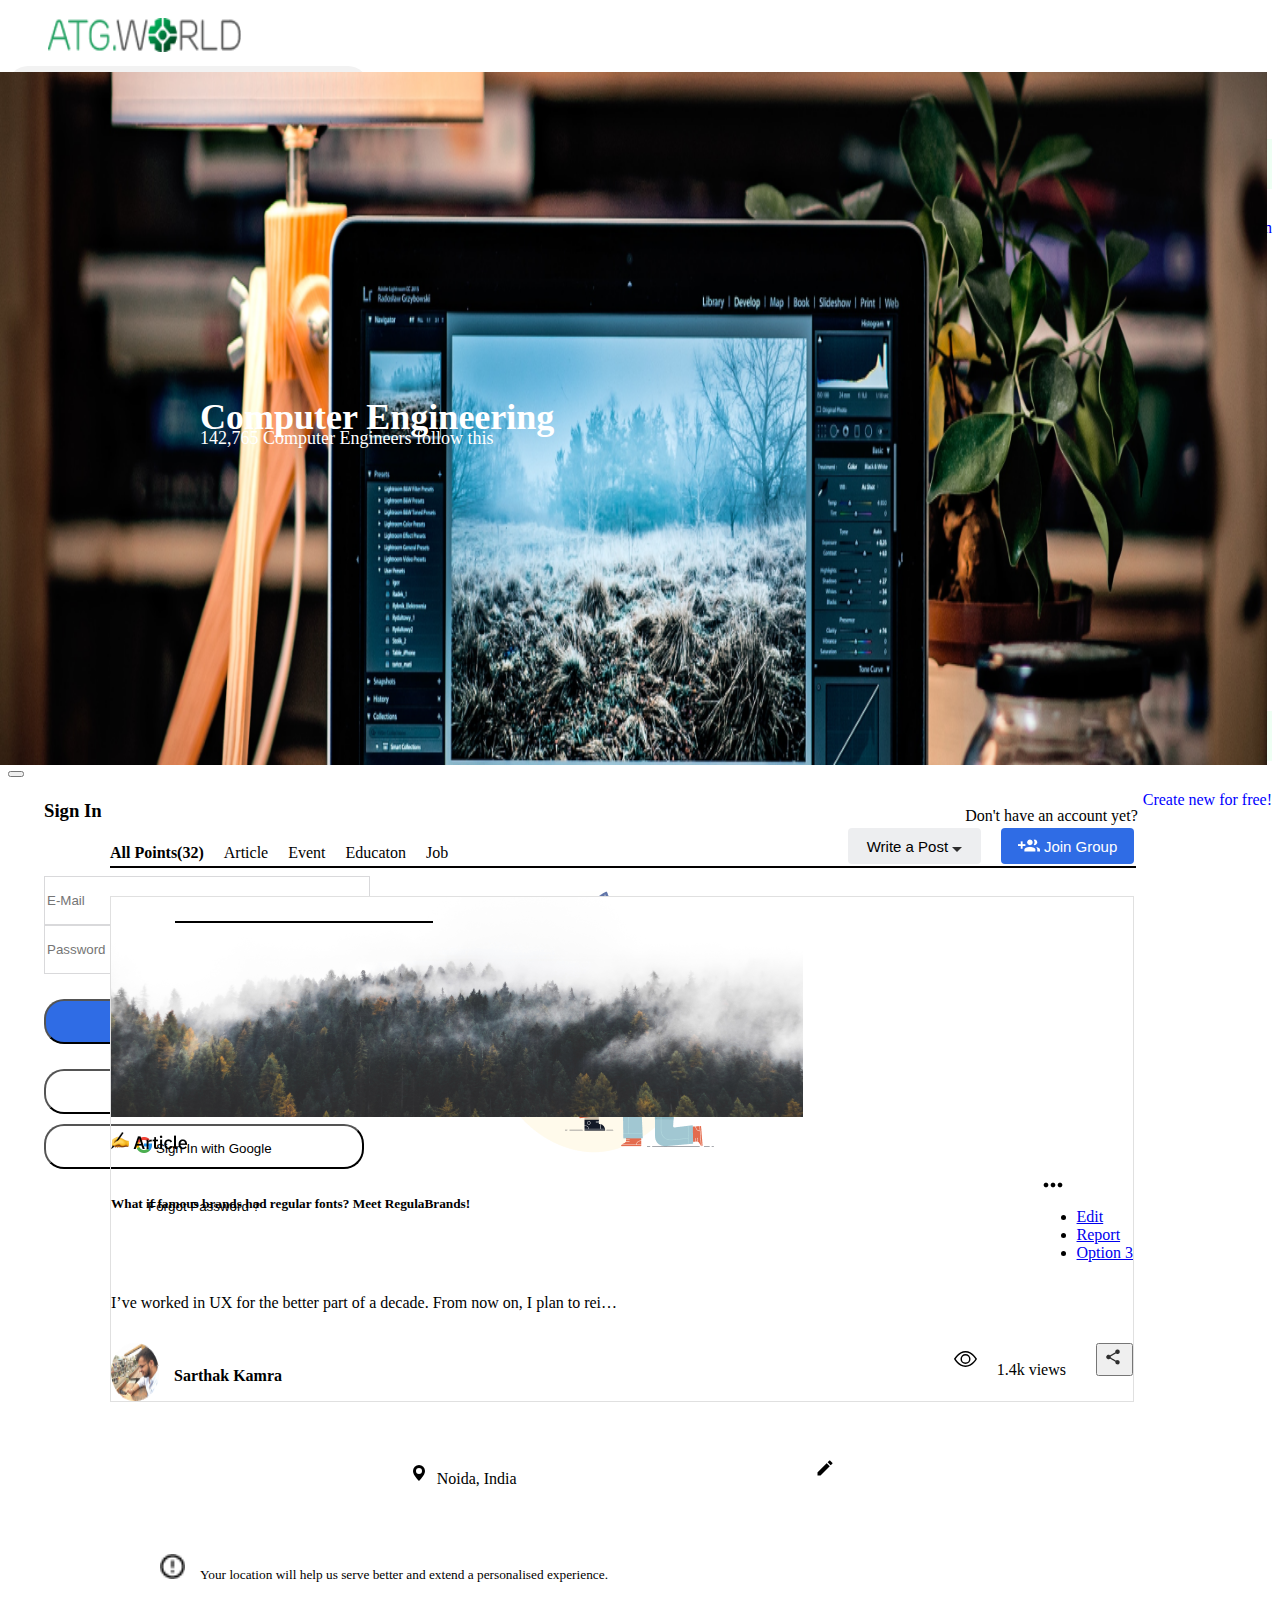
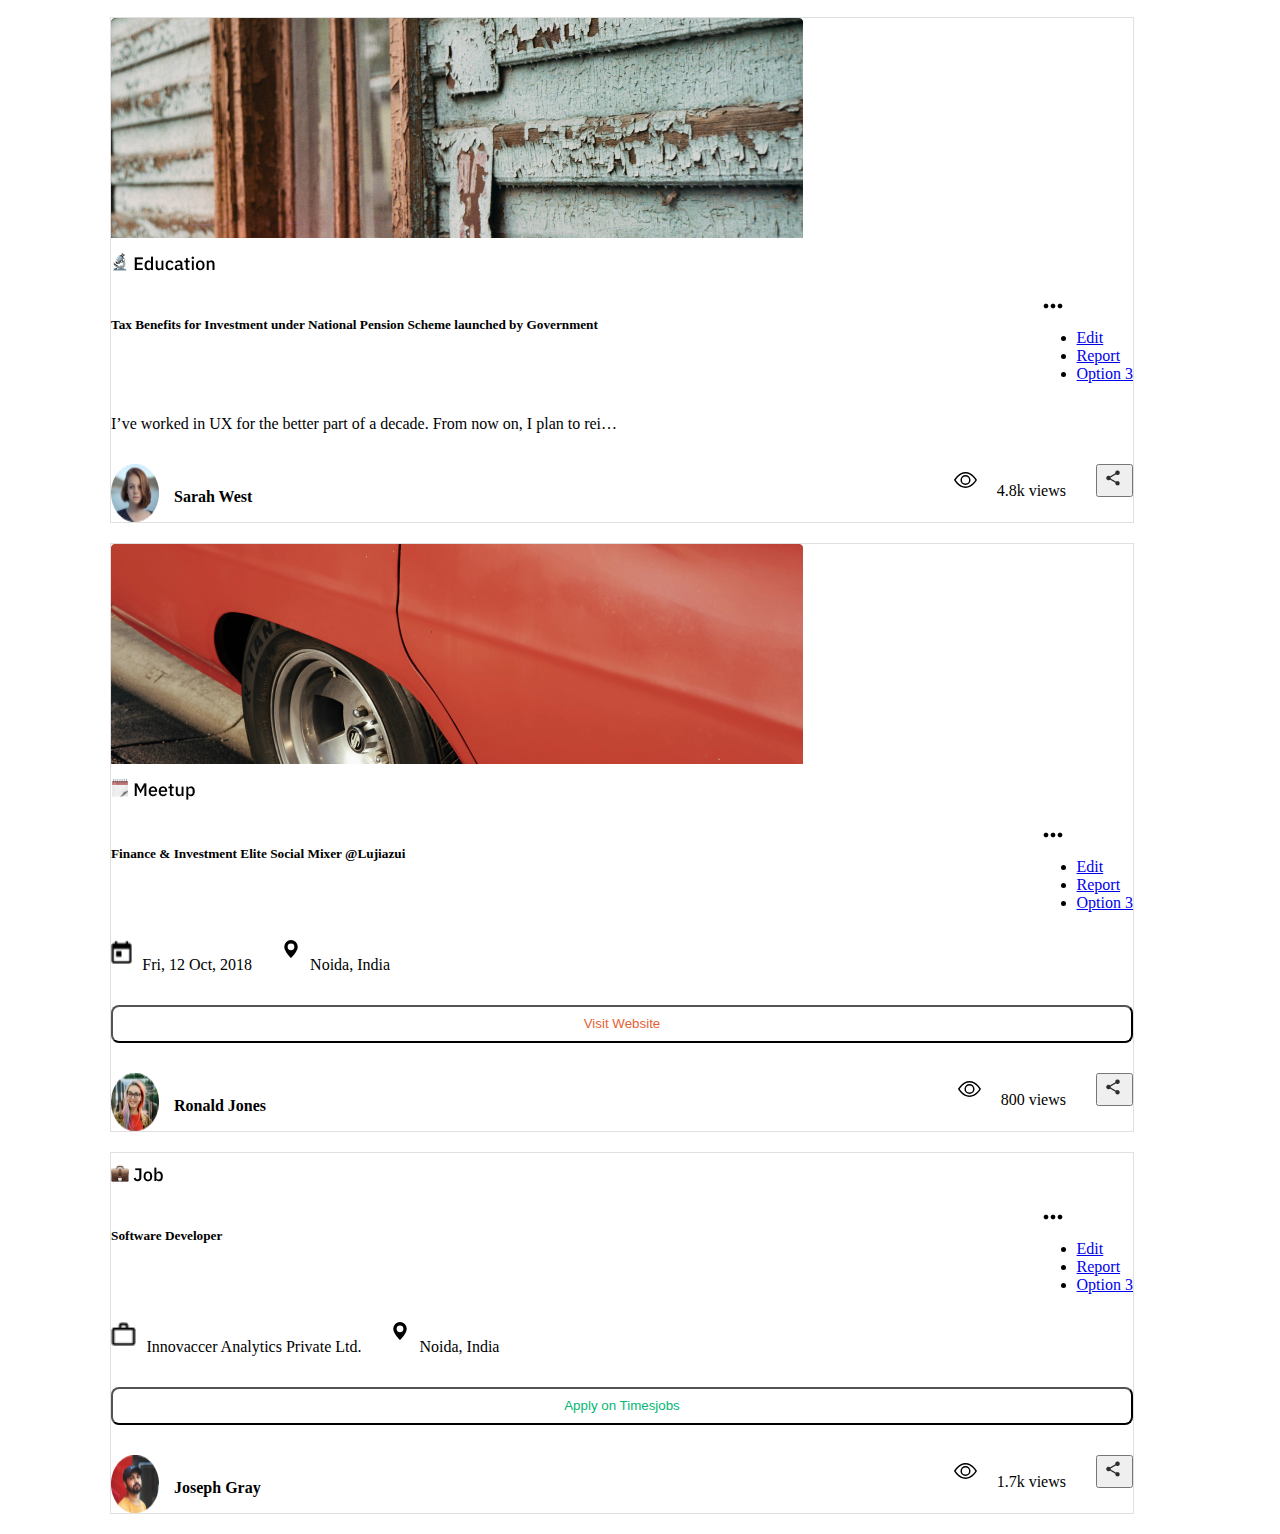
==== commit 406309e2: "solved optimization isuues" ====
--- a/index.html
+++ b/index.html
@@ -165,7 +165,7 @@
                             </div>
                             <div class="signup-buttons-mobile" id="signin-mobile-button">
                                 <div class="signup-mobile">
-                                    <button type="button" class="create-account-button">Sign In</button>
+                                    <button type="button" class="create-account-button"><a href="./index-loggedin.html">Sign In</a></button>
                                     <a data-bs-toggle="modal" data-bs-target="#exampleModal" class="signin-link">or, Create Account</a>
                                 </div>
                             
@@ -243,7 +243,7 @@
         <hr class="first-hr">
         <br>
         <div class="row">
-            <div class="card col-8">
+            <div class="card col-8" id="big-card-1">
                 <img src="./static/images/Rectangle 5article.png" class="card-img-top" alt="...">
                 <div class="card-body">
                     <img src="./static/images/✍️ Article.png" alt="" class="article">
@@ -308,7 +308,7 @@
         </div>
 
         <div class="row">
-            <div class="card col-8">
+            <div class="card col-8" id="big-card-1">
                 <img src="./static/images/Rectangle 5education.png" class="card-img-top" alt="...">
                 <div class="card-body">
                     <img src="./static/images/🔬️ Education.png" alt="" class="article">
@@ -357,7 +357,7 @@
         </div>
 
         <div class="row">
-            <div class="card col-8">
+            <div class="card col-8" id="big-card-1">
                 <img src="./static/images/Rectangle 5meetup.png" class="card-img-top" alt="...">
                 <div class="card-body">
                     <img src="./static/images/🗓️ Meetup.png" alt="" class="article">
@@ -418,7 +418,7 @@
         </div>
 
         <div class="row">
-            <div class="card col-8">
+            <div class="card col-8" id="big-card-1">
                 <div class="card-body">
                     <img src="./static/images/💼️ Job.png" alt="" class="article">
                     <div class="card-heading">
--- a/static/style.css
+++ b/static/style.css
@@ -143,11 +143,13 @@
 }
 
 .first-last-name input{
+    border: 1px solid #D9D9DB;
     height: 45px;
     width: 160px;
 }
 
 .email input, .password input, .confirm-password input{
+    border: 1px solid #D9D9DB;
     height: 45px;
     width: 320px;
 }
@@ -234,7 +236,6 @@
 
 .banner-img{
     position: absolute;
-    width: 1440px;
     height: 440px;
     left: 0px;
     top: 72px;
@@ -277,7 +278,7 @@
 
 .main-container{
     position: absolute;
-    left: 60px;
+    left: 110px;
     top: 92vh;
     width: 80vw;
 }
@@ -342,6 +343,10 @@
     padding-top: 10px;
 }
 
+#big-card-1{
+    border: 1px solid #E0E0E0;
+}
+
 .card-heading{
     display: flex;
     justify-content: space-between;
@@ -383,6 +388,23 @@
     justify-content: space-between;
 }
 
+.views img{
+    width: 23px;
+    height: 32px;
+}
+
+.views p{
+    padding-right: 30px;
+    padding-top: 2px;
+}
+
+.share img{
+    padding-right: 5px;
+    padding-bottom: 5px;
+    padding-left: 2px;
+    padding-top: 3px;
+}
+
 .details-mobile{
     display: none;
 }
@@ -391,6 +413,10 @@
     padding-top: 40px;
     display: flex;
     justify-content: space-evenly;
+}
+
+#location{
+    border: none;
 }
 
 .location-left{
@@ -621,7 +647,7 @@
 @media only screen and (max-width: 880px){
 
     .modal-dialog{
-        width: 420px;
+        width: 93vw;
     }
 
     .alert{
@@ -649,6 +675,20 @@
 
     .modal-body{
         padding-top: 0px;
+        padding-right: 0px;
+        width: 80vw;
+    }
+
+    .modal-content{
+        width: 400px;
+    }
+
+    .modal-content-form{
+        padding-right: 10px;
+    }
+
+    .modal-content-form-left{
+        padding-left: 15px;
     }
 
     .modal-content-form-right{
@@ -801,7 +841,7 @@
     .main-container{
         top: 280px;
         left: 30px;
-        width: 100vw;
+        width: 90vw;
     }
 
     .navigation-left{
@@ -810,6 +850,11 @@
 
     .navigation-right{
         display: none;
+    }
+
+    .row{
+        margin-right: 0px;
+        width: 90vw;
     }
 
     .navigation-mobile{
@@ -892,9 +937,154 @@
     .edit-button{
         display: block;
         position: fixed;
-        left: 71%;
-        top: 75%;
-    }
-
-}
-
+        left: 77%;
+        top: 80%;
+    }
+
+}
+
+@media only screen and (max-width: 500px){
+    .modal-dialog{
+        width: 93vw;
+    }
+
+    .alert{
+        display: none;
+    }
+
+    .modal-header{
+        background: none;
+    }
+
+    .mobile-header{
+        display: block;
+        padding-top: 10px;
+        padding-left: 10px;
+        padding-bottom: 10px;
+    }
+
+    .create-account-modal{
+        display: none;
+    }
+
+    .modal-header{
+        padding-bottom: 0px;
+    }
+
+    .modal-body{
+        padding-top: 0px;
+        padding-right: 0px;
+    }
+
+    .modal-content-form{
+        padding-right: 10px;
+    }
+
+    .modal-content-form-left{
+        padding-left: 15px;
+    }
+
+    .first-last-name input{
+        width: 35vw;
+    }
+
+    .email input, .password input{
+        width: 70vw;
+    }
+
+    .confirm-password input{
+        width: 70vw;
+    }
+
+    .modal-content-form-right{
+        display: none;
+    }
+
+    .signup-mobile{
+        display: flex;
+        justify-content: flex-start;
+    }
+    
+    .signup-mobile a{
+        cursor: pointer;
+        color: blue;
+        padding-top: 5px;
+    }
+
+    .signin-link{
+        padding-left: 50px;
+    }
+
+    .signup-buttons{
+        display: none;
+    }
+
+    .signup-buttons-mobile{
+        display: block;
+        padding-top: 25px;
+    }
+
+    .signup-buttons-mobile button{
+        width: 250px;
+        height: 38px;
+        border-radius: 20px;
+    }
+    
+    .create-account-button{
+        width: 130px!important;
+        height: 36px!important;
+        background: #2F6CE5;
+        color: #FFFFFF;
+    }
+    
+    .create-account-button a{
+        text-decoration: none;
+        color: #FFFFFF;
+    }
+    
+    .signup-buttons-2{
+        padding-top: 25px;
+    }
+    
+    .google-button{
+        padding-top: 10px;
+    }
+    
+    .google-button img{
+        width: 16px;
+    }
+    
+    .facebook-button img{
+        width: 16px;
+    }
+    
+    .facebook-button button{
+        background: #FFFFFF;
+    }
+    
+    .google-button button{
+        background: #FFFFFF;
+    }
+
+    .agreement{
+        padding-top: 30px;
+        text-align: center;
+        font-size: 11px;
+        line-height: 16px;
+        width: 75vw;
+    }
+
+    .forgot-password{
+        padding-top: 25px;
+        padding-bottom: 35px;
+    }
+
+    #signin-mobile-button{
+        padding-top: 45px;
+    }
+
+    #signin-mobile-button-2{
+        padding-top: 45px;
+    }
+}
+
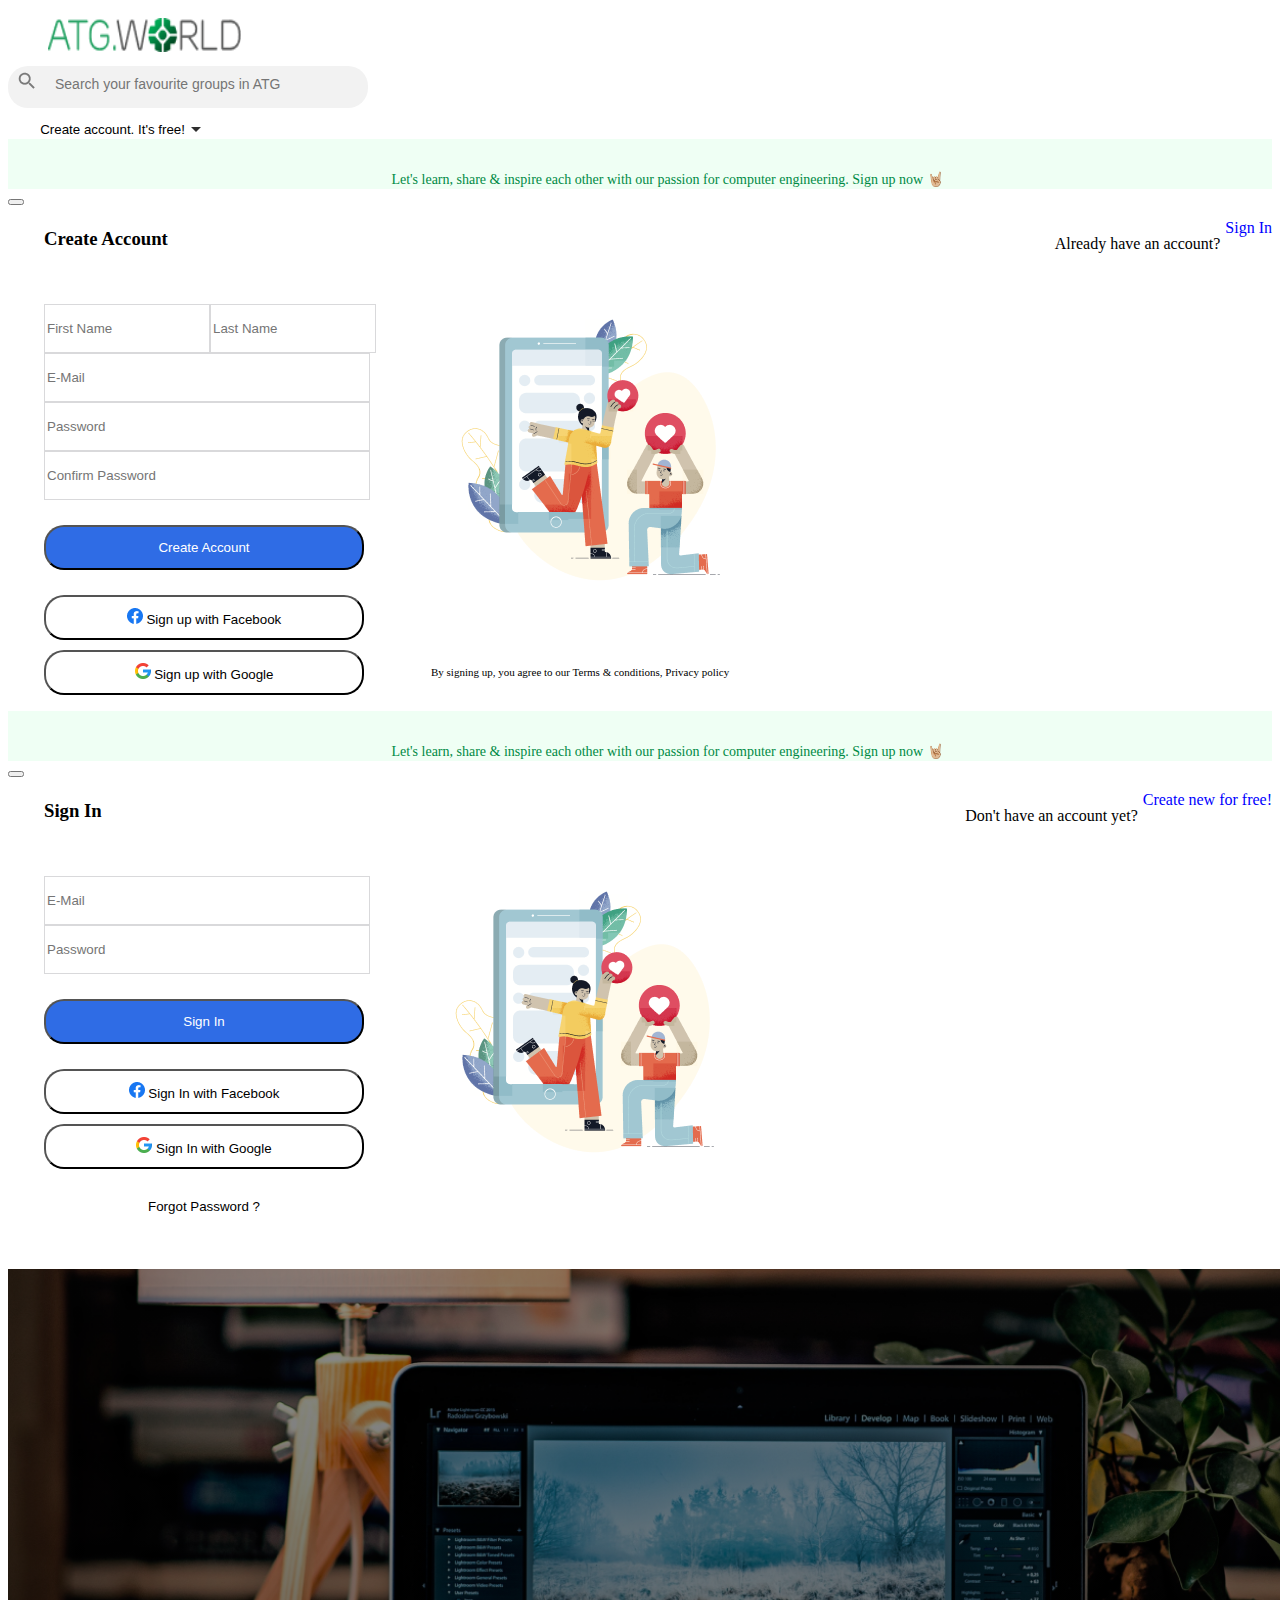
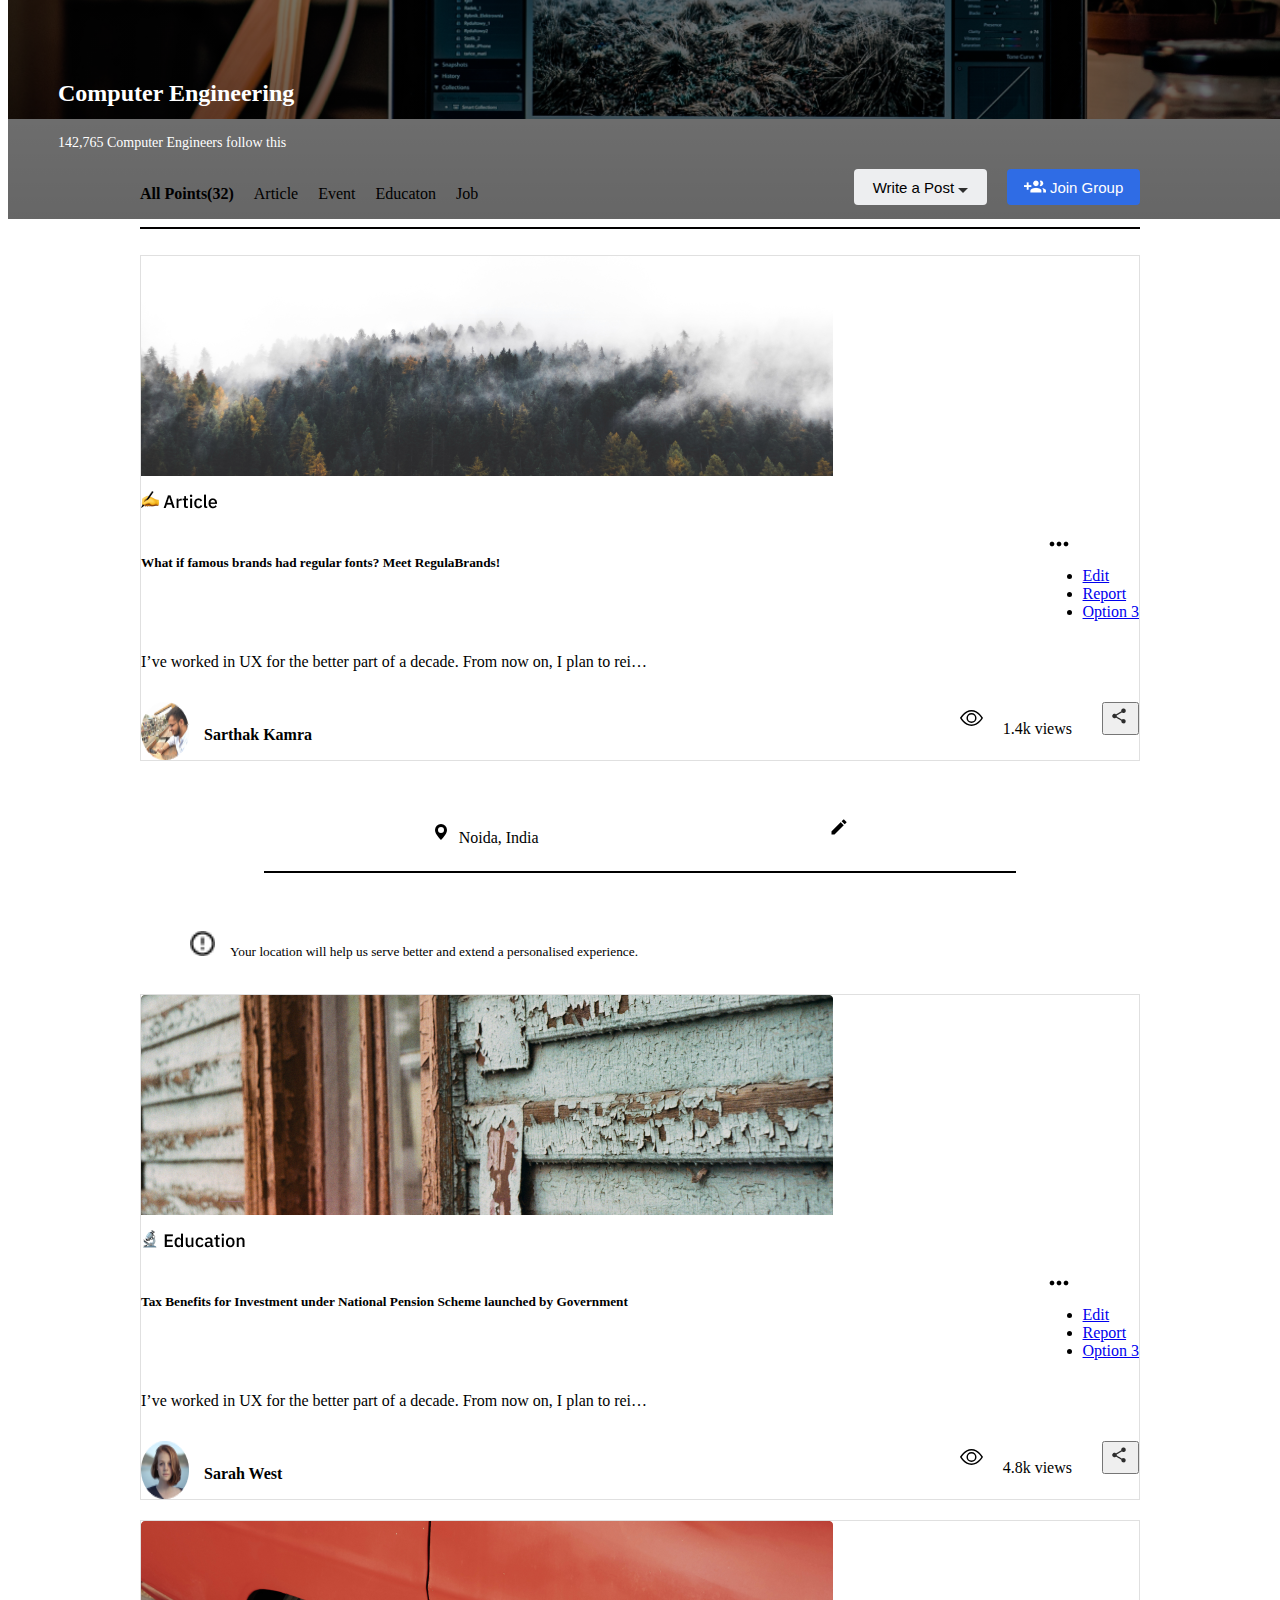
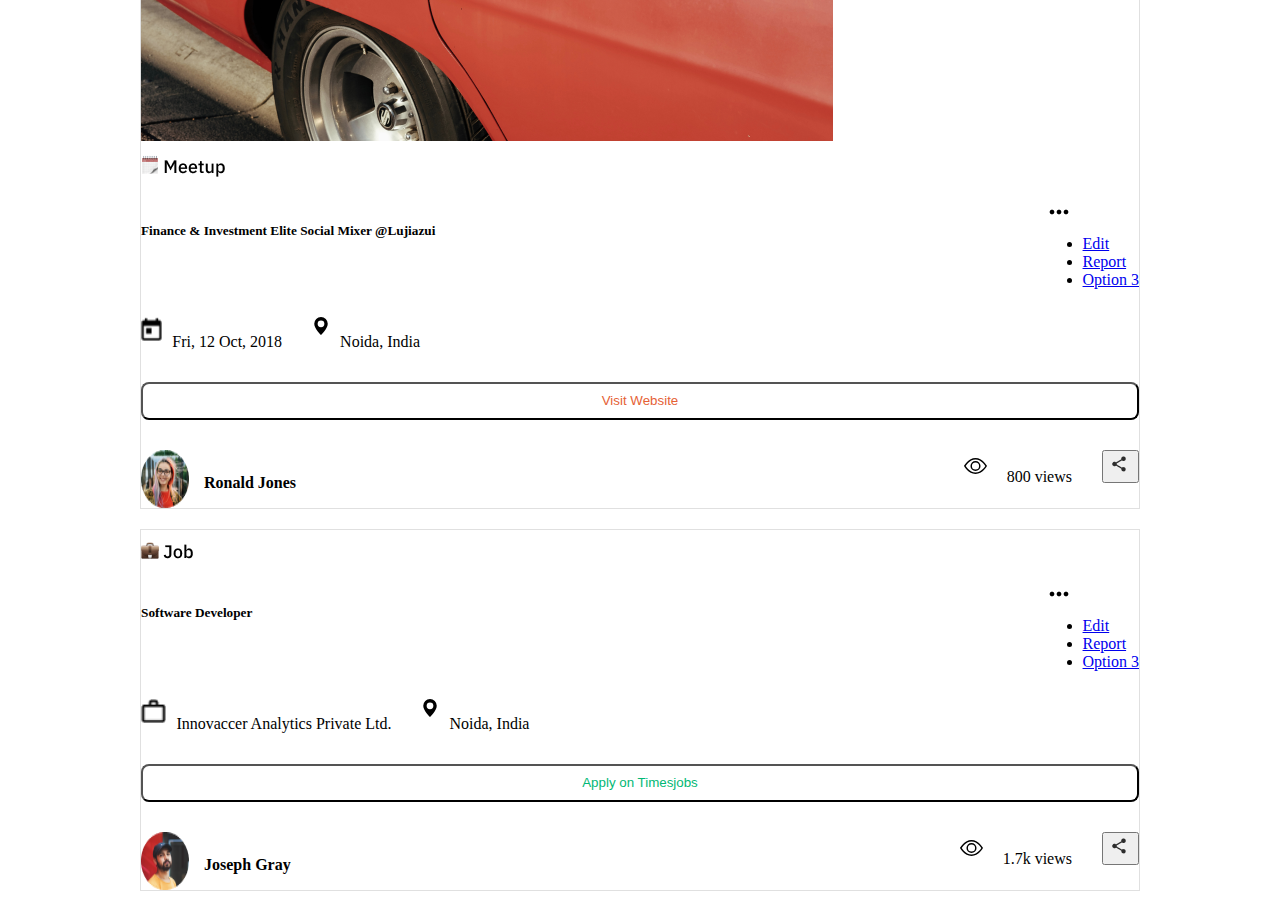
==== commit 48c47cc9: "optimized banner image and signup modal" ====
--- a/index.html
+++ b/index.html
@@ -39,7 +39,7 @@
 
     <!-- Sign up Modal -->
     <div class="modal fade" id="staticBackdrop" data-bs-backdrop="static" data-bs-keyboard="false" tabindex="-1" aria-labelledby="staticBackdropLabel" aria-hidden="true">
-        <div class="modal-dialog modal-dialog-centered modal-lg">
+        <div class="modal-dialog modal-dialog-centered modal-lg" id="signup-modal">
             <div class="modal-content">
                 <div class="modal-header">
                     <div class="alert" role="alert">
@@ -118,8 +118,8 @@
     <!-- Sign In Modal  -->
 
     <div class="modal fade" id="exampleModal" tabindex="-1" aria-labelledby="exampleModalLabel" aria-hidden="true">
-        <div class="modal-dialog modal-dialog-centered modal-lg ">
-            <div class="modal-content h-80">
+        <div class="modal-dialog modal-dialog-centered modal-lg " id="signin-modal">
+            <div class="modal-content">
                 <div class="modal-header">
                     <div class="alert" role="alert">
                         Let's learn, share & inspire each other with our passion for computer engineering. Sign up now 🤘🏼
@@ -195,16 +195,20 @@
 
     <div class="banner">
         <div class="banner-img">
-            <img src="./static/images/Rectangle 2banner.png" alt="" class="computer">
-        </div>
-        <div class="banner-text">
+            <!-- <img src="./static/images/banner.png" alt="" class="computer"> -->
+            <div class="banner-text">
+                <p class="computer-1">Computer Engineering</p>
+                <p class="computer-2">142,765 Computer Engineers follow this</p>
+            </div>
+        </div>
+        <!-- <div class="banner-text">
             <p class="computer-1">Computer Engineering</p>
             <p class="computer-2">142,765 Computer Engineers follow this</p>
-        </div>
+        </div> -->
     </div>
 
     <div class="show-mobile-top">
-        <button><img src="./static/images/arrow_back_24pxback.png" class="arrow-back" alt=""></button>
+        <img src="./static/images/arrow_back_24pxback.png" class="arrow-back" alt="">
         <button type="button" class="leave-group-mobile" data-bs-toggle="modal" data-bs-target="#staticBackdrop">Join group</button>
     </div>
 
@@ -299,7 +303,7 @@
                         <img src="./static/images/Vectorpencil.png" alt="">
                     </div>
                 </div>
-                <hr class="second-hr">
+                <center><hr class="second-hr"></center>
                 <div class="note">
                     <img src="./static/images/Vectorsymbol.png" alt="">
                     <p>Your location will help us serve better and extend a personalised experience.</p>
--- a/static/style.css
+++ b/static/style.css
@@ -234,11 +234,22 @@
 
 /* Banner Styling */
 
+.banner{
+    background-image: url('./images/banner.png');
+    background-repeat: no-repeat;
+    background-size: cover;
+    width: 100vw;
+    height: 50vh;
+}
+
 .banner-img{
-    position: absolute;
-    height: 440px;
-    left: 0px;
-    top: 72px;
+    background-image: linear-gradient(180deg, rgba(0, 0, 0, 0.45) 0%, rgba(0, 0, 0, 0.6) 100%);;
+    padding: 50px;
+    display: flex;
+    flex-direction: column;
+    justify-content: flex-end;
+    width: 100vw;
+    height: 50vh;
 }
 
 .banner-img img{
@@ -247,40 +258,28 @@
 }
 
 .computer-1{
-    position: absolute;
-    width: 378px;
-    height: 47px;
-    left: 200px;
-    top: 358px;
-    font-family: IBM Plex Sans;
     font-style: normal;
     font-weight: bold;
-    font-size: 36px;
-    line-height: 47px;
+    font-size: 24px;
+    line-height: 25px;
     color: #FFFFFF;
 }
 
 .computer-2{
-    position: absolute;
-    width: 327px;
-    height: 23px;
-    left: 200px;
-    top: 409px;
-    font-family: IBM Plex Sans;
-    font-style: normal;
     font-weight: normal;
-    font-size: 18px;
-    line-height: 23px;
+    font-size: 14px;
+    line-height: 25px;
     color: #FFFFFF;
 }
 
 /* Main Content Styling  */
 
 .main-container{
-    position: absolute;
-    left: 110px;
-    top: 92vh;
-    width: 80vw;
+    padding-top: 50px;
+    padding-left: 36px;
+    padding-right: 36px;
+    max-width: 1000px;
+    margin: auto;
 }
 
 .navigation-left ul{
@@ -332,9 +331,6 @@
 }
 
 .first-hr{
-    position: absolute;
-    width: 80vw;
-    top: 30px;
     border: 1px solid #020000;
 }
 
@@ -433,11 +429,7 @@
 }
 
 .second-hr{
-    position: absolute;
-    width: 20vw;
-    height: 0px;
-    left: 65px;
-    top: 85px;
+    width: 75%;
     border: 1px solid #000000;
 }
 
@@ -527,6 +519,15 @@
 
 
 @media only screen and (max-width: 1000px){
+    
+    .modal{
+        display: flex;
+        flex-direction: column;
+        justify-content: flex-end;
+        align-items: center;
+        top: auto;
+    }
+
     .modal-dialog{
         width: 420px;
     }
@@ -646,8 +647,31 @@
 
 @media only screen and (max-width: 880px){
 
+    #signup-modal{
+        display: flex!important;
+        flex-direction: column;
+        justify-content: center;
+        align-items: center;
+        /* top: 9vh; */
+
+        width: 90vw;
+    }
+
+    #signin-modal{
+        display: flex!important;
+        flex-direction: column;
+        justify-content: center;
+        align-items: center;
+        /* top: 9vh; */
+        width: 90vw;
+    }
+
+    .modal{
+        top: 6%;
+    }
+
     .modal-dialog{
-        width: 93vw;
+        width: 95vw!important;
     }
 
     .alert{
@@ -680,7 +704,9 @@
     }
 
     .modal-content{
-        width: 400px;
+        max-width: 380px;
+        margin: auto;
+        margin-bottom: 0%!important;
     }
 
     .modal-content-form{
@@ -759,22 +785,23 @@
 
     .agreement{
         padding-top: 30px;
+        padding-bottom: 20px;
         text-align: center;
         font-size: 11px;
         line-height: 16px;
     }
 
     .forgot-password{
-        padding-top: 25px;
-        padding-bottom: 35px;
+        padding-top: 30px;
+        padding-bottom: 40px;
     }
 
     #signin-mobile-button{
-        padding-top: 45px;
+        padding-top: 55px;
     }
 
     #signin-mobile-button-2{
-        padding-top: 45px;
+        padding-top: 55px;
     }
 
     .navbar{
@@ -784,6 +811,7 @@
     .show-mobile-top{
         display: flex;
         justify-content: space-between;
+        cursor: pointer;
     }
 
     .arrow-back{
@@ -806,11 +834,14 @@
         font-weight: bold;
     }
 
+    .banner{
+        width: 100vw;
+    }
+
     .banner-img{
-        position: absolute;
         width: 100vw;
-        top: 0px;
-        height: 236px;
+        height: 50vh;
+        padding: 50px;
     }
 
     .banner-img img{
@@ -820,28 +851,14 @@
     }
 
     .computer-1{
-        position: absolute;
-        width: 179px;
-        height: 22px;
-        left: 50px;
-        top: 155px;
         font-size: 17px;
+        line-height: 3px;
     }
 
     .computer-2{
-        position: absolute;
-        width: 218px;
-        height: 16px;
-        left: 50px;
-        top: 180px;
         font-size: 12px;
+        line-height: 3px;
         padding-top: 10px;
-    }
-
-    .main-container{
-        top: 280px;
-        left: 30px;
-        width: 90vw;
     }
 
     .navigation-left{
@@ -944,8 +961,27 @@
 }
 
 @media only screen and (max-width: 500px){
+
+    #signup-modal{
+        display: flex!important;
+        flex-direction: column;
+        justify-content: center;
+        align-items: center;
+        /* top: 9vh; */
+        width: 90vw;
+    }
+
+    #signin-modal{
+        display: flex!important;
+        flex-direction: column;
+        justify-content: center;
+        align-items: center;
+        /* top: 9vh; */
+        width: 90vw;
+    }
+
     .modal-dialog{
-        width: 93vw;
+        width: 95vw;
     }
 
     .alert{
@@ -976,6 +1012,11 @@
         padding-right: 0px;
     }
 
+    .modal-content{
+        max-width: 380px;
+        margin: auto;
+    }
+
     .modal-content-form{
         padding-right: 10px;
     }
@@ -1068,6 +1109,7 @@
 
     .agreement{
         padding-top: 30px;
+        padding-bottom: 20px;
         text-align: center;
         font-size: 11px;
         line-height: 16px;
@@ -1075,16 +1117,16 @@
     }
 
     .forgot-password{
-        padding-top: 25px;
-        padding-bottom: 35px;
+        padding-top: 30px;
+        padding-bottom: 40px;
     }
 
     #signin-mobile-button{
-        padding-top: 45px;
+        padding-top: 55px;
     }
 
     #signin-mobile-button-2{
-        padding-top: 45px;
-    }
-}
-
+        padding-top: 55px;
+    }
+}
+
